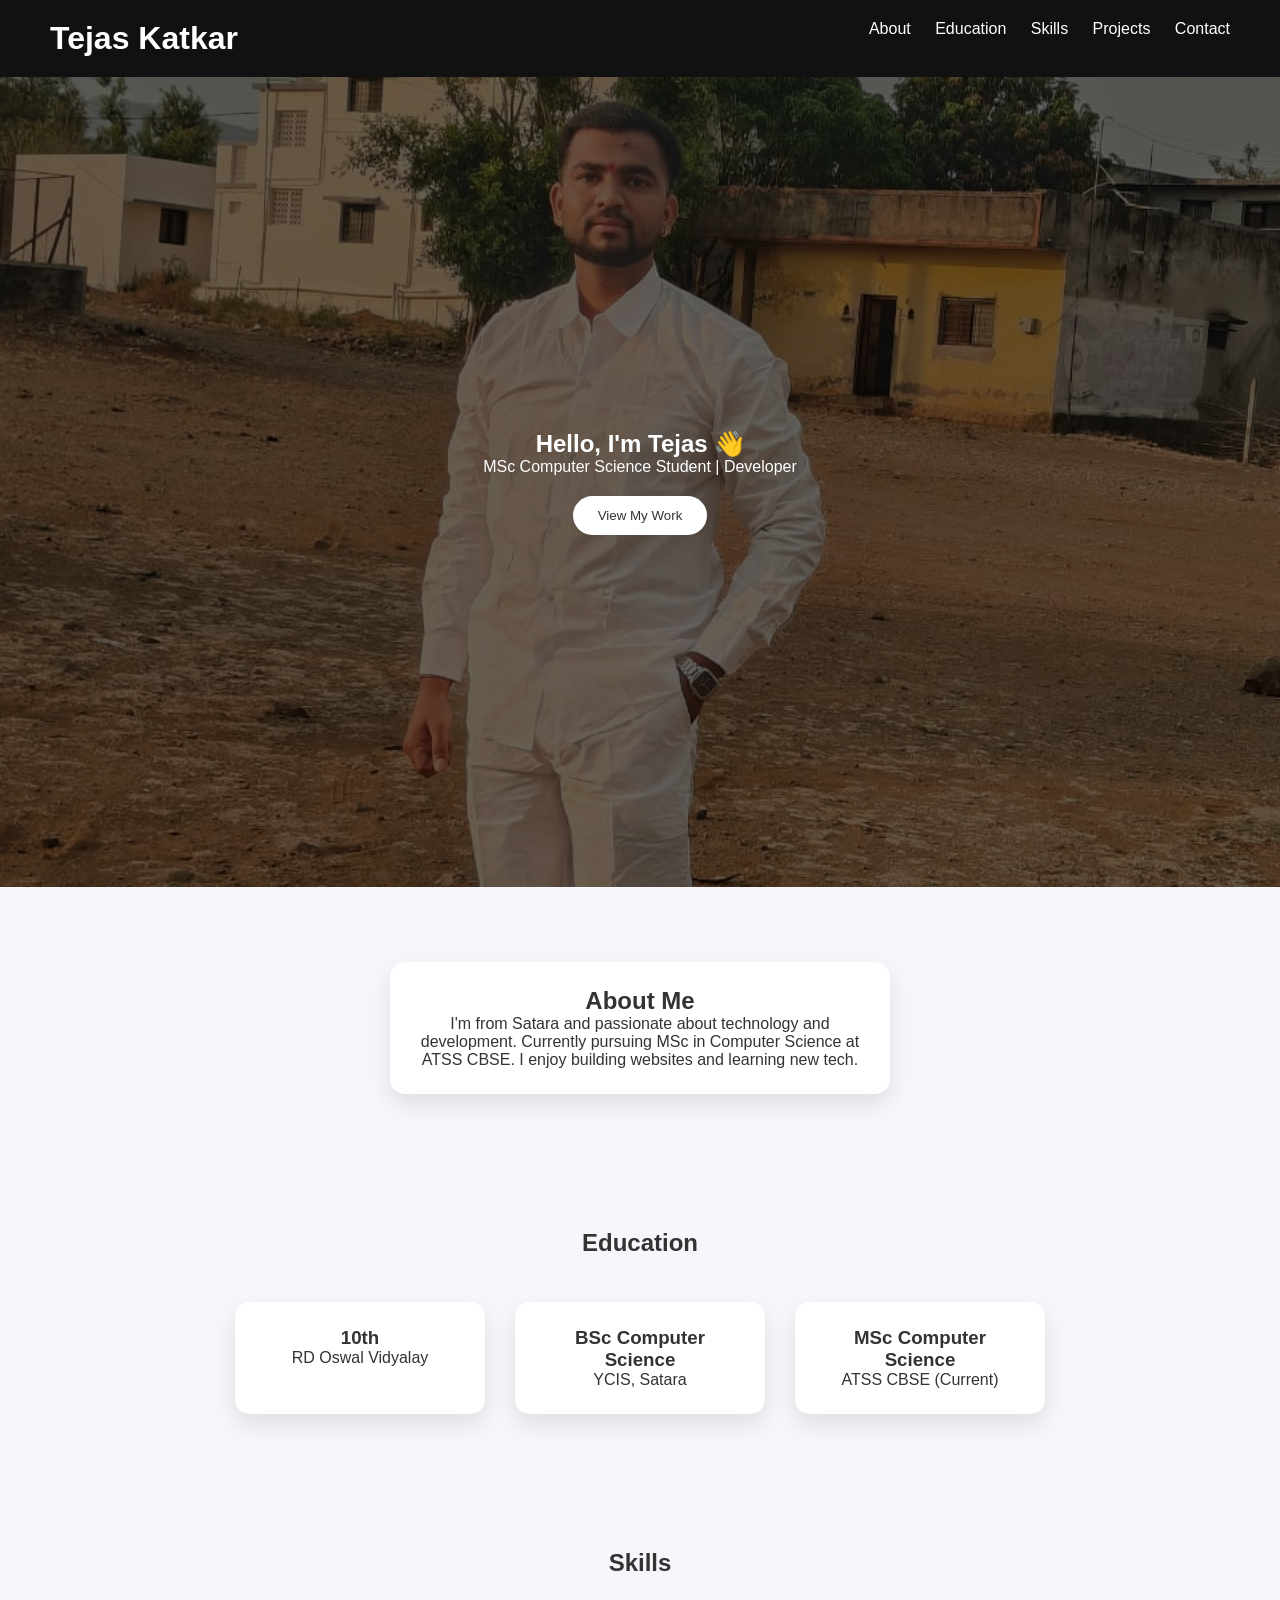
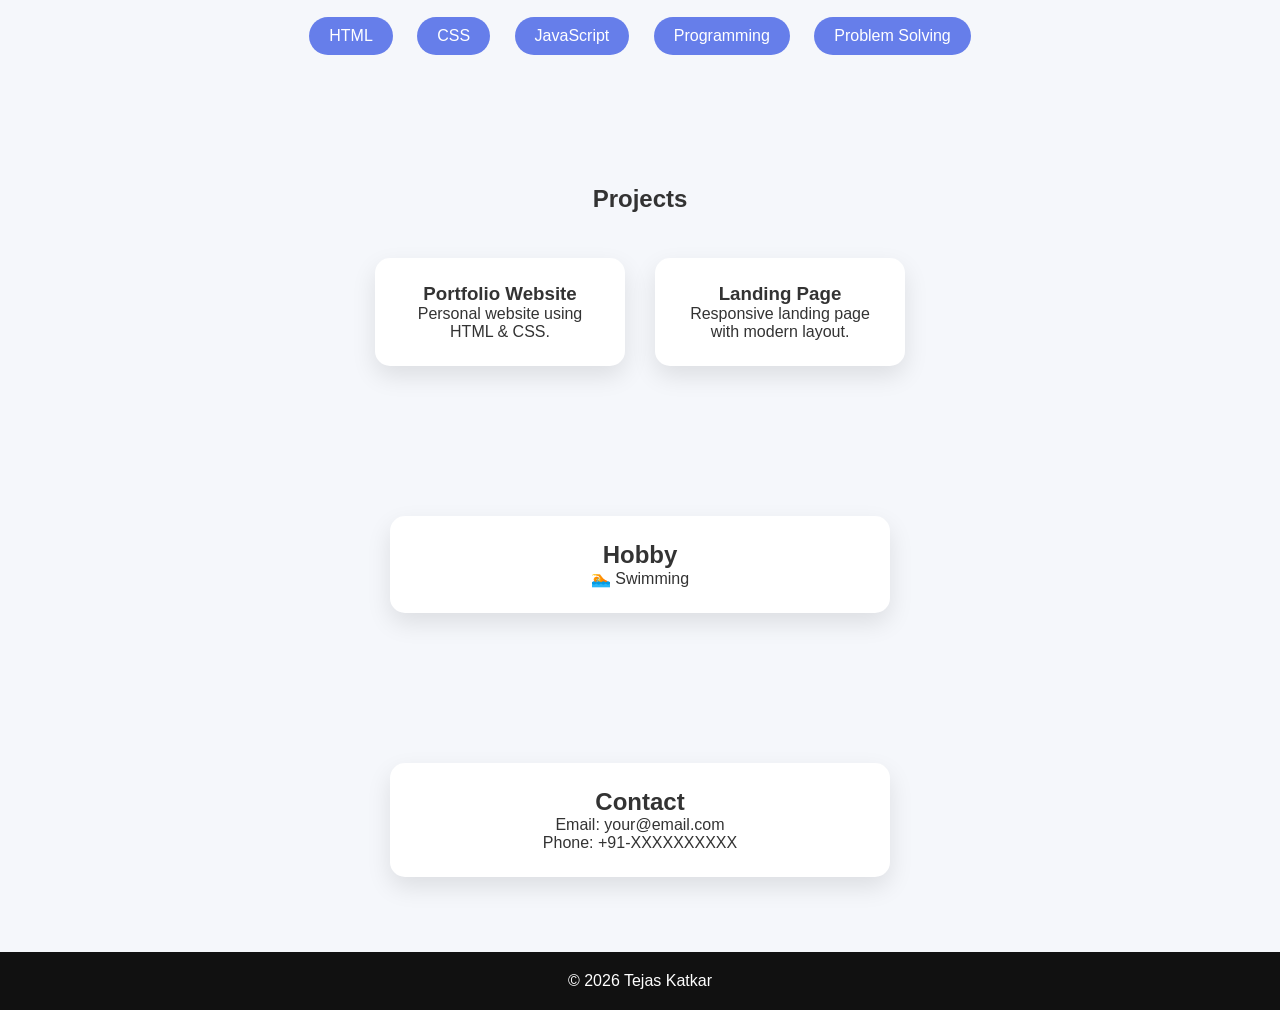
==== portfolio/index.html @ 0ee8b8e0 "add portfolio" ====
<!doctype html>
<html lang="en">
  <head>
    <meta charset="UTF-8" />
    <meta name="viewport" content="width=device-width, initial-scale=1.0" />
    <title>Tejas Katkar</title>
    <link rel="stylesheet" href="styles.css" />
  </head>
  <body>
    <!-- Navbar -->
    <header class="navbar">
      <h1>Tejas Katkar</h1>
      <nav>
        <a href="#about">About</a>
        <a href="#education">Education</a>
        <a href="#skills">Skills</a>
        <a href="#projects">Projects</a>
        <a href="#contact">Contact</a>
      </nav>
    </header>

    <!-- Hero -->
    <section class="hero">
      <div class="hero-content">
        <h2>Hello, I'm Tejas 👋</h2>
        <p>MSc Computer Science Student | Developer</p>
        <button>View My Work</button>
      </div>
    </section>

    <!-- About -->
    <section id="about" class="card-section">
      <div class="card">
        <h2>About Me</h2>
        <p>
          I'm from Satara and passionate about technology and development.
          Currently pursuing MSc in Computer Science at ATSS CBSE. I enjoy
          building websites and learning new tech.
        </p>
      </div>
    </section>

    <!-- Education -->
    <section id="education" class="card-section">
      <h2 class="section-title">Education</h2>

      <div class="grid">
        <div class="card">
          <h3>10th</h3>
          <p>RD Oswal Vidyalay</p>
        </div>

        <div class="card">
          <h3>BSc Computer Science</h3>
          <p>YCIS, Satara</p>
        </div>

        <div class="card">
          <h3>MSc Computer Science</h3>
          <p>ATSS CBSE (Current)</p>
        </div>
      </div>
    </section>

    <!-- Skills -->
    <section id="skills" class="card-section">
      <h2 class="section-title">Skills</h2>

      <div class="skills">
        <span>HTML</span>
        <span>CSS</span>
        <span>JavaScript</span>
        <span>Programming</span>
        <span>Problem Solving</span>
      </div>
    </section>

    <!-- Projects -->
    <section id="projects" class="card-section">
      <h2 class="section-title">Projects</h2>

      <div class="grid">
        <div class="card project">
          <h3>Portfolio Website</h3>
          <p>Personal website using HTML & CSS.</p>
        </div>

        <div class="card project">
          <h3>Landing Page</h3>
          <p>Responsive landing page with modern layout.</p>
        </div>
      </div>
    </section>

    <!-- Hobby -->
    <section class="card-section">
      <div class="card">
        <h2>Hobby</h2>
        <p>🏊 Swimming</p>
      </div>
    </section>

    <!-- Contact -->
    <section id="contact" class="card-section">
      <div class="card">
        <h2>Contact</h2>
        <p>Email: your@email.com</p>
        <p>Phone: +91-XXXXXXXXXX</p>
      </div>
    </section>

    <!-- Footer -->
    <footer>
      <p>© 2026 Tejas Katkar</p>
    </footer>
  </body>
</html>
---- portfolio/styles.css ----
* {
  margin: 0;
  padding: 0;
  box-sizing: border-box;
  font-family: "Segoe UI", sans-serif;
}

body {
  background: #f5f7fb;
  color: #333;
}

/* Navbar */
.navbar {
  display: flex;
  justify-content: space-between;
  padding: 20px 50px;
  background: #111;
  color: white;
}

.navbar nav a {
  color: white;
  margin-left: 20px;
  text-decoration: none;
}

/* Hero */
.hero {
  height: 90vh;
  background: url("tejas.jpeg") no-repeat center/cover;
  display: flex;
  align-items: center;
  justify-content: center;
  position: relative;
}

/* Dark overlay for readability */
.hero::before {
  content: "";
  position: absolute;
  width: 100%;
  height: 100%;
  background: rgba(0, 0, 0, 0.6);
  top: 0;
  left: 0;
}

/* Content above overlay */
.hero-content {
  position: relative;
  color: white;
  text-align: center;
  z-index: 1;
}

.hero-content button {
  margin-top: 20px;
  padding: 12px 25px;
  border: none;
  background: white;
  color: #333;
  border-radius: 25px;
  cursor: pointer;
  transition: 0.3s;
}

.hero-content button:hover {
  transform: scale(1.1);
}

.hero button {
  margin-top: 20px;
  padding: 12px 25px;
  border: none;
  background: white;
  color: #333;
  border-radius: 25px;
  cursor: pointer;
  transition: 0.3s;
}

.hero button:hover {
  transform: scale(1.1);
}

/* Sections */
.card-section {
  padding: 60px 20px;
  text-align: center;
}

.section-title {
  margin-bottom: 30px;
}

/* Cards */
.card {
  background: white;
  padding: 25px;
  margin: 15px auto;
  max-width: 500px;
  border-radius: 15px;
  box-shadow: 0 10px 25px rgba(0, 0, 0, 0.1);
  transition: 0.3s;
}

.card:hover {
  transform: translateY(-10px);
}

/* Grid */
.grid {
  display: flex;
  justify-content: center;
  flex-wrap: wrap;
}

.grid .card {
  width: 250px;
  margin: 15px;
}

/* Skills */
.skills span {
  display: inline-block;
  margin: 10px;
  padding: 10px 20px;
  background: #667eea;
  color: white;
  border-radius: 20px;
  transition: 0.3s;
}

.skills span:hover {
  background: #764ba2;
}

/* Footer */
footer {
  text-align: center;
  padding: 20px;
  background: #111;
  color: white;
}
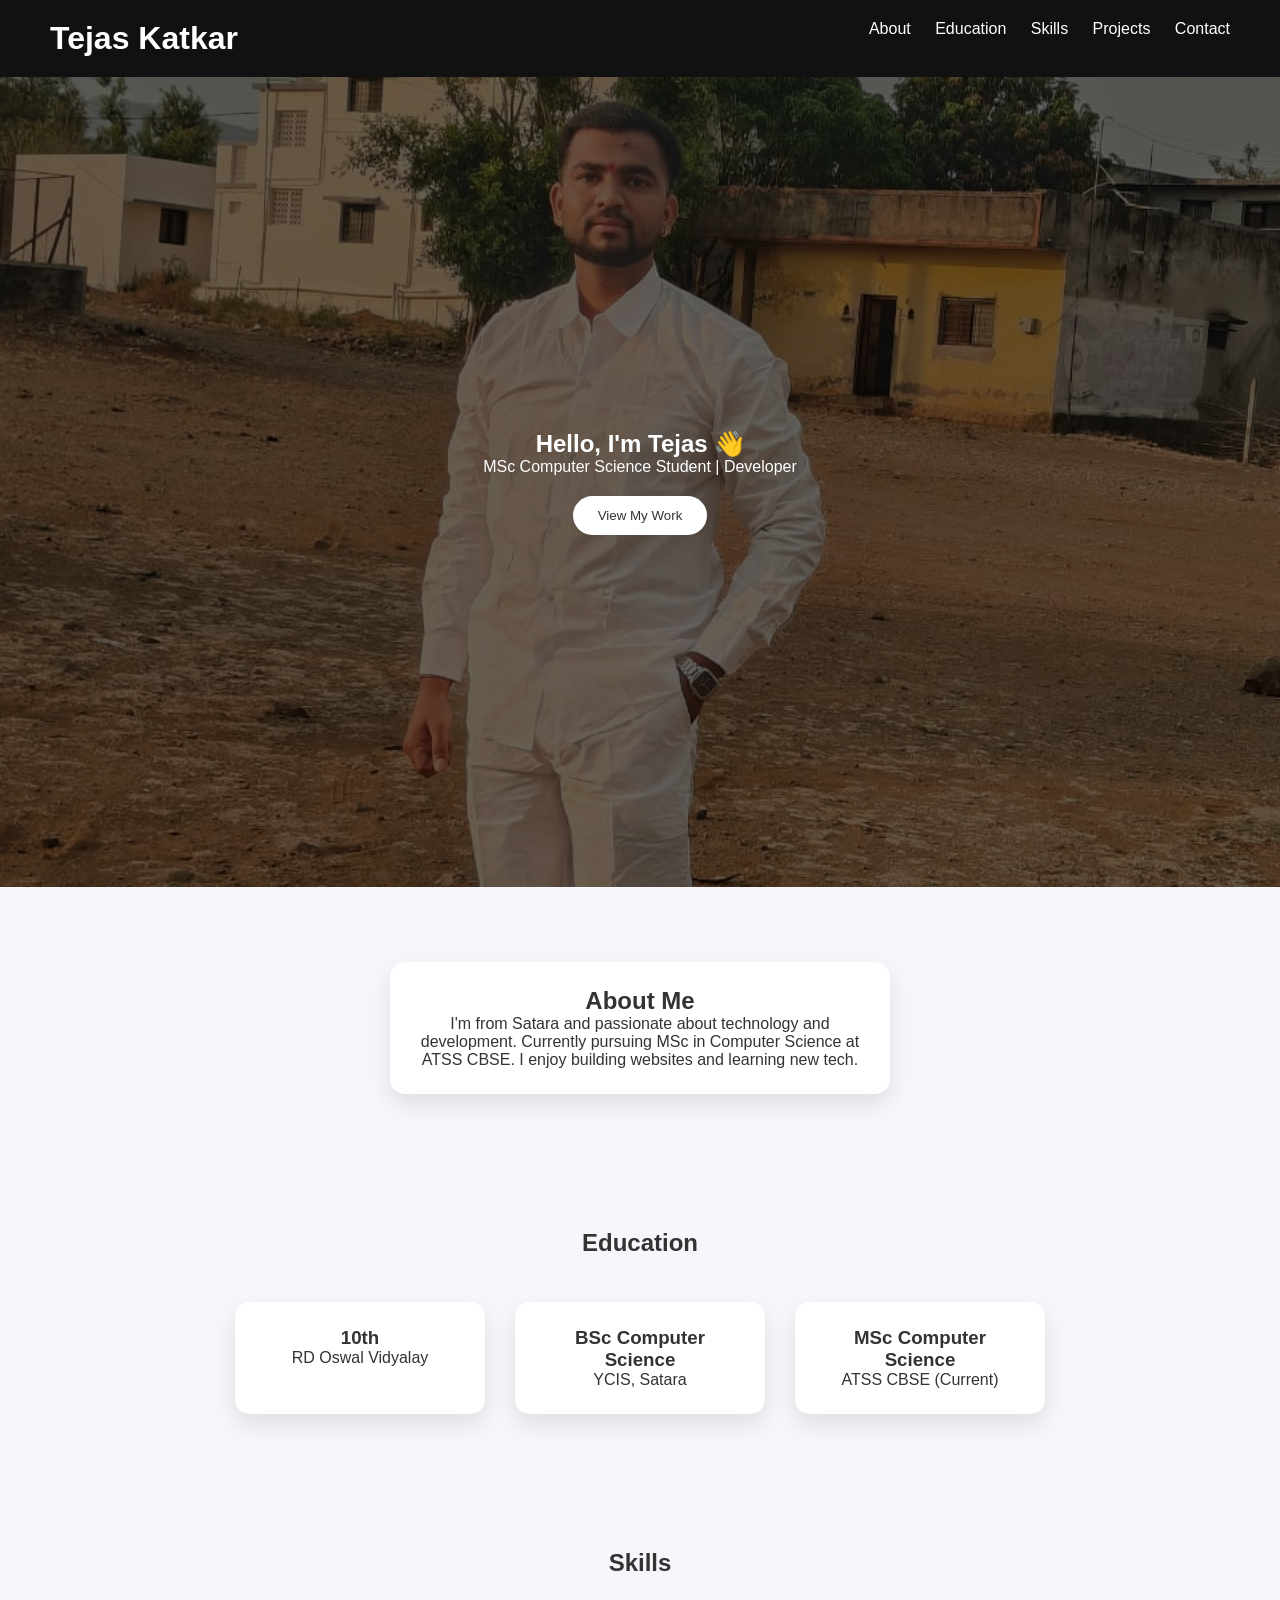
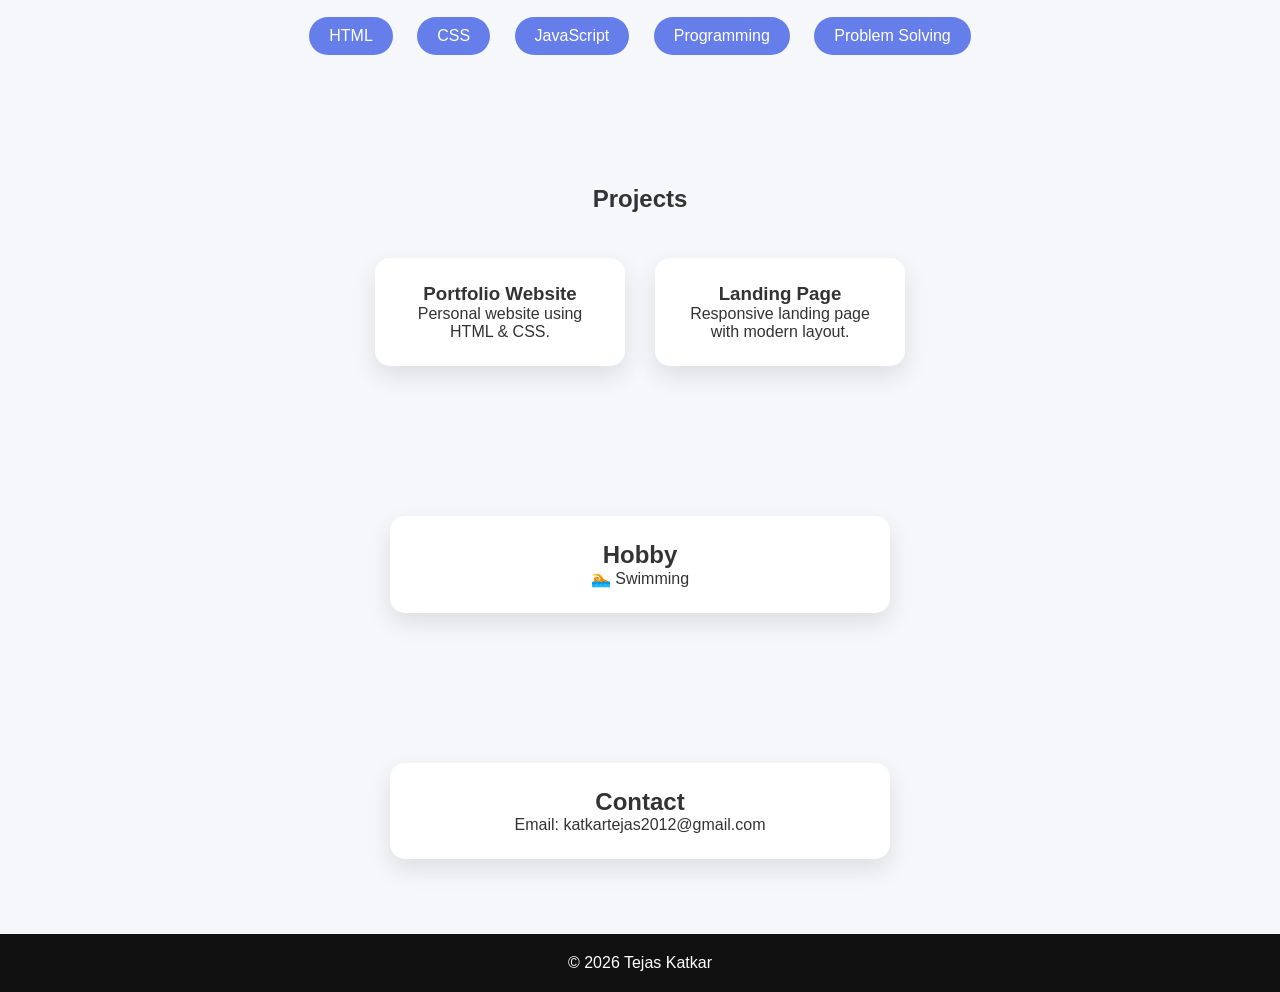
==== commit 39908fbf: "add email" ====
--- a/portfolio/index.html
+++ b/portfolio/index.html
@@ -104,8 +104,7 @@
     <section id="contact" class="card-section">
       <div class="card">
         <h2>Contact</h2>
-        <p>Email: your@email.com</p>
-        <p>Phone: +91-XXXXXXXXXX</p>
+        <p>Email: katkartejas2012@gmail.com</p>
       </div>
     </section>
 
